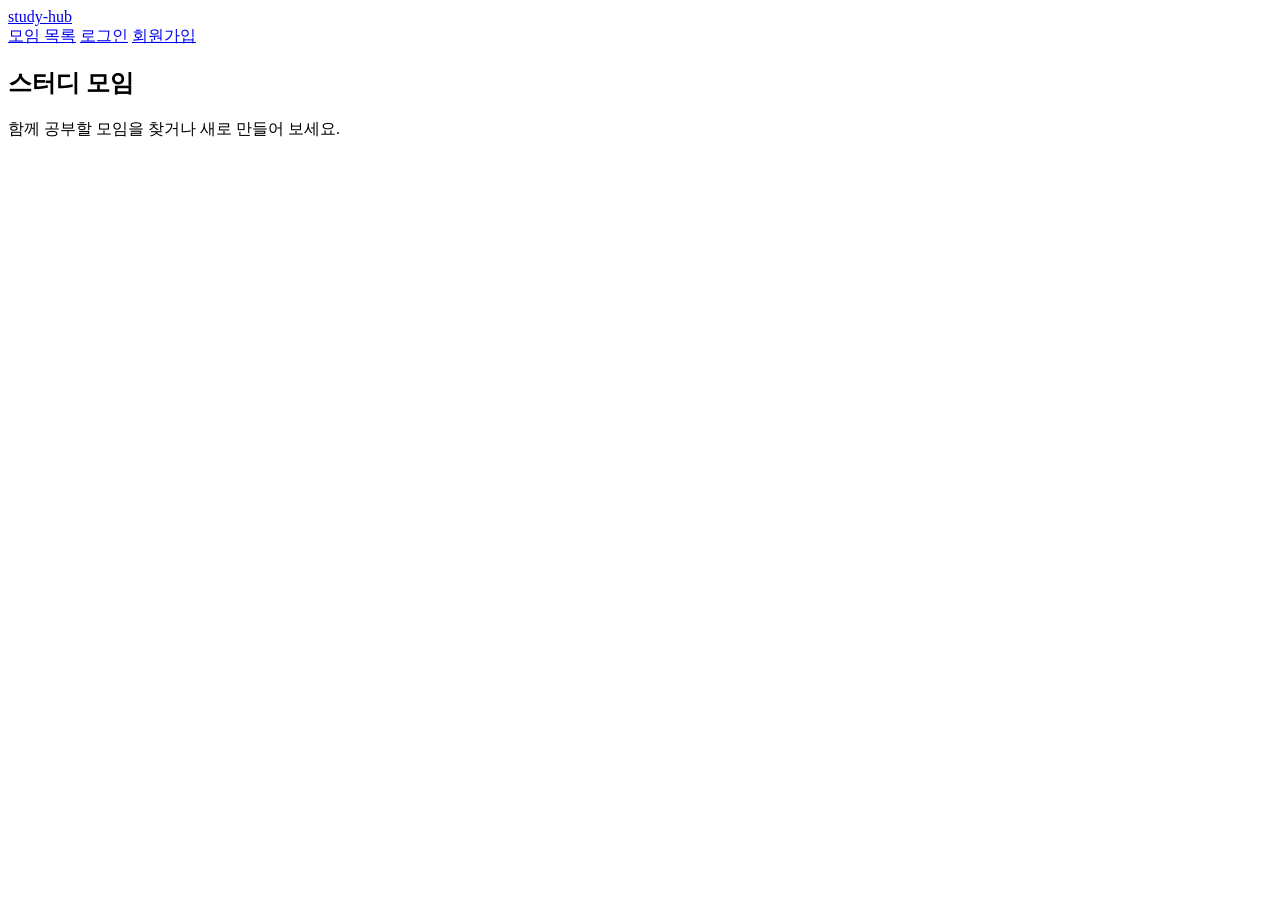
==== static/index.html @ de2c4247 "chore: 폴더 구조와 기본 페이지" ====
<!doctype html>
<html lang="ko">
<head>
  <meta charset="utf-8">
  <meta name="viewport" content="width=device-width, initial-scale=1">
  <title>study-hub · 스터디 모임</title>
  <link rel="stylesheet" href="css/base.css">
  <link rel="stylesheet" href="css/components.css">
</head>
<body>
  <header class="site-header">
    <a class="logo" href="index.html">study-hub</a>
    <nav class="site-nav">
      <a href="index.html">모임 목록</a>
      <a href="login.html">로그인</a>
      <a href="signup.html">회원가입</a>
    </nav>
  </header>

  <main class="container">
    <section class="page-head">
      <h1>스터디 모임</h1>
      <p class="page-desc">함께 공부할 모임을 찾거나 새로 만들어 보세요.</p>
    </section>

    <!-- 모임 만들기 폼: js/form.js -->
    <section id="study-form-area"></section>

    <!-- 모임 목록: js/list.js -->
    <section>
      <ul id="study-list" class="study-list"></ul>
    </section>
  </main>

  <script src="js/api.js"></script>
  <script src="js/list.js"></script>
</body>
</html>
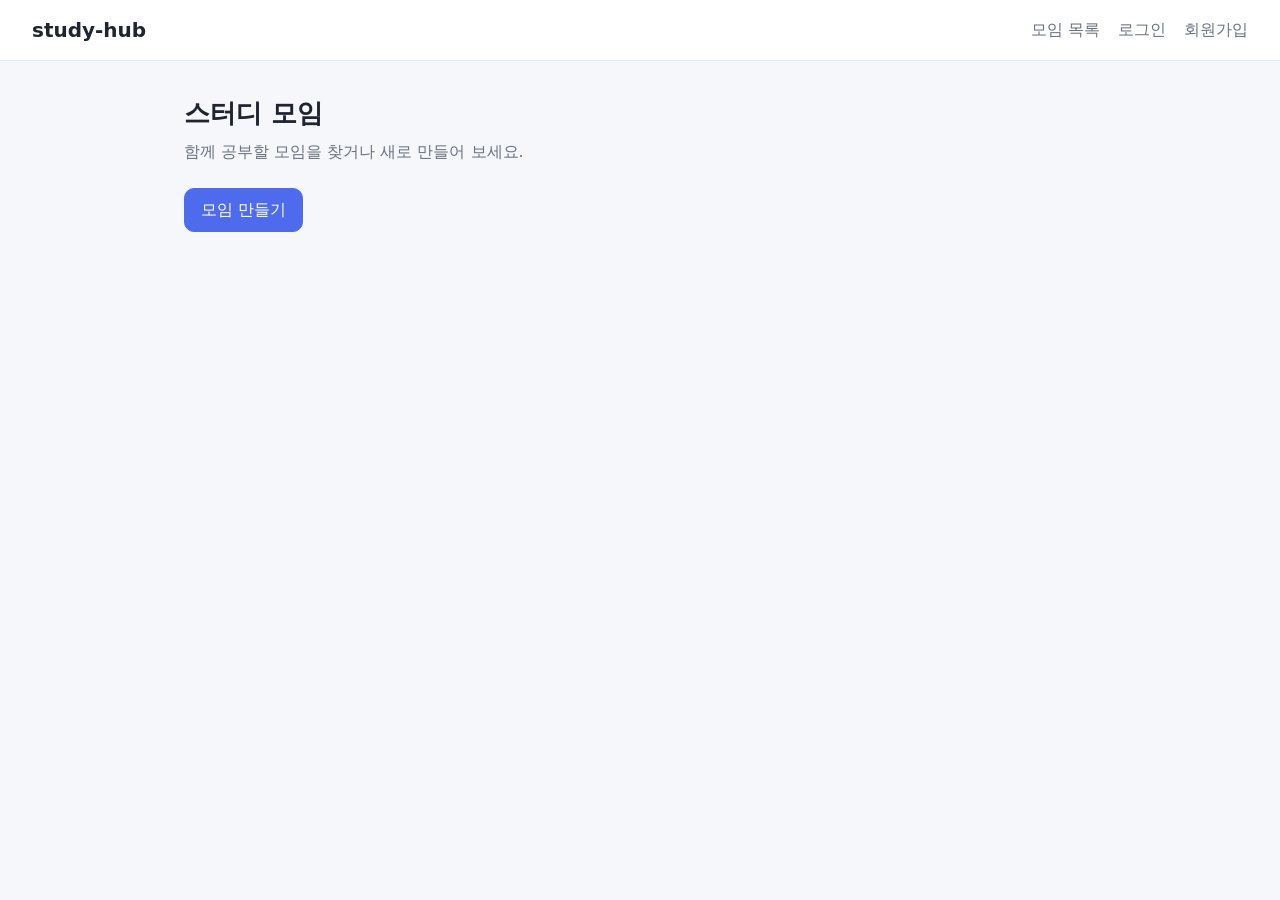
==== commit b3b842d5: "feat: 모임 목록 표시" ====
--- a/static/index.html
+++ b/static/index.html
@@ -21,12 +21,9 @@
     <section class="page-head">
       <h1>스터디 모임</h1>
       <p class="page-desc">함께 공부할 모임을 찾거나 새로 만들어 보세요.</p>
+      <a class="btn btn-primary" href="detail.html?new=1">모임 만들기</a>
     </section>
 
-    <!-- 모임 만들기 폼: js/form.js -->
-    <section id="study-form-area"></section>
-
-    <!-- 모임 목록: js/list.js -->
     <section>
       <ul id="study-list" class="study-list"></ul>
     </section>
--- a/static/css/base.css
+++ b/static/css/base.css
@@ -0,0 +1,56 @@
+:root {
+  --bg: #f6f7fb;
+  --surface: #ffffff;
+  --text: #1f2430;
+  --muted: #6b7280;
+  --primary: #4f6bed;
+  --primary-dark: #3b54c9;
+  --border: #e3e6ef;
+  --danger: #d9443b;
+  --radius: 10px;
+}
+
+* { box-sizing: border-box; }
+
+body {
+  margin: 0;
+  font-family: "Pretendard", "Malgun Gothic", system-ui, sans-serif;
+  background: var(--bg);
+  color: var(--text);
+  line-height: 1.6;
+}
+
+a { color: var(--primary); text-decoration: none; }
+
+.site-header {
+  display: flex;
+  align-items: center;
+  justify-content: space-between;
+  padding: 14px 32px;
+  background: var(--surface);
+  border-bottom: 1px solid var(--border);
+}
+
+.logo { font-size: 20px; font-weight: 700; color: var(--text); }
+
+.site-nav { display: flex; gap: 18px; }
+.site-nav a { color: var(--muted); }
+.site-nav a:hover { color: var(--primary); }
+
+.container { max-width: 960px; margin: 0 auto; padding: 32px 24px; }
+
+.page-head h1 { margin: 0 0 4px; font-size: 26px; }
+.page-desc { margin: 0 0 24px; color: var(--muted); }
+
+/* 로그인 · 회원가입 */
+.auth-box {
+  max-width: 380px;
+  margin: 40px auto;
+  padding: 28px;
+  background: var(--surface);
+  border: 1px solid var(--border);
+  border-radius: var(--radius);
+}
+.auth-box h1 { margin: 0 0 18px; font-size: 22px; }
+.auth-box .btn { width: 100%; }
+.auth-switch { margin: 14px 0 0; text-align: center; color: var(--muted); font-size: 14px; }
--- a/static/css/components.css
+++ b/static/css/components.css
@@ -0,0 +1,41 @@
+.btn {
+  display: inline-block;
+  padding: 8px 16px;
+  border: 1px solid var(--border);
+  border-radius: var(--radius);
+  background: var(--surface);
+  color: var(--text);
+  font: inherit;
+  cursor: pointer;
+}
+.btn:hover { border-color: var(--primary); }
+.btn-primary { background: var(--primary); border-color: var(--primary); color: #fff; }
+.btn-primary:hover { background: var(--primary-dark); }
+.btn-danger { color: var(--danger); }
+
+.study-list {
+  list-style: none;
+  margin: 0;
+  padding: 0;
+  display: grid;
+  grid-template-columns: repeat(3, 1fr);
+  gap: 16px;
+}
+
+.card {
+  background: var(--surface);
+  border: 1px solid var(--border);
+  border-radius: var(--radius);
+  padding: 18px;
+}
+.card h3 { margin: 0 0 6px; font-size: 17px; }
+.card p { margin: 0 0 8px; color: var(--muted); font-size: 14px; }
+
+.form-field { display: flex; flex-direction: column; gap: 4px; margin-bottom: 12px; }
+.form-field input, .form-field textarea {
+  padding: 8px 10px;
+  border: 1px solid var(--border);
+  border-radius: 8px;
+  font: inherit;
+}
+.message { color: var(--danger); font-size: 14px; min-height: 1.4em; }
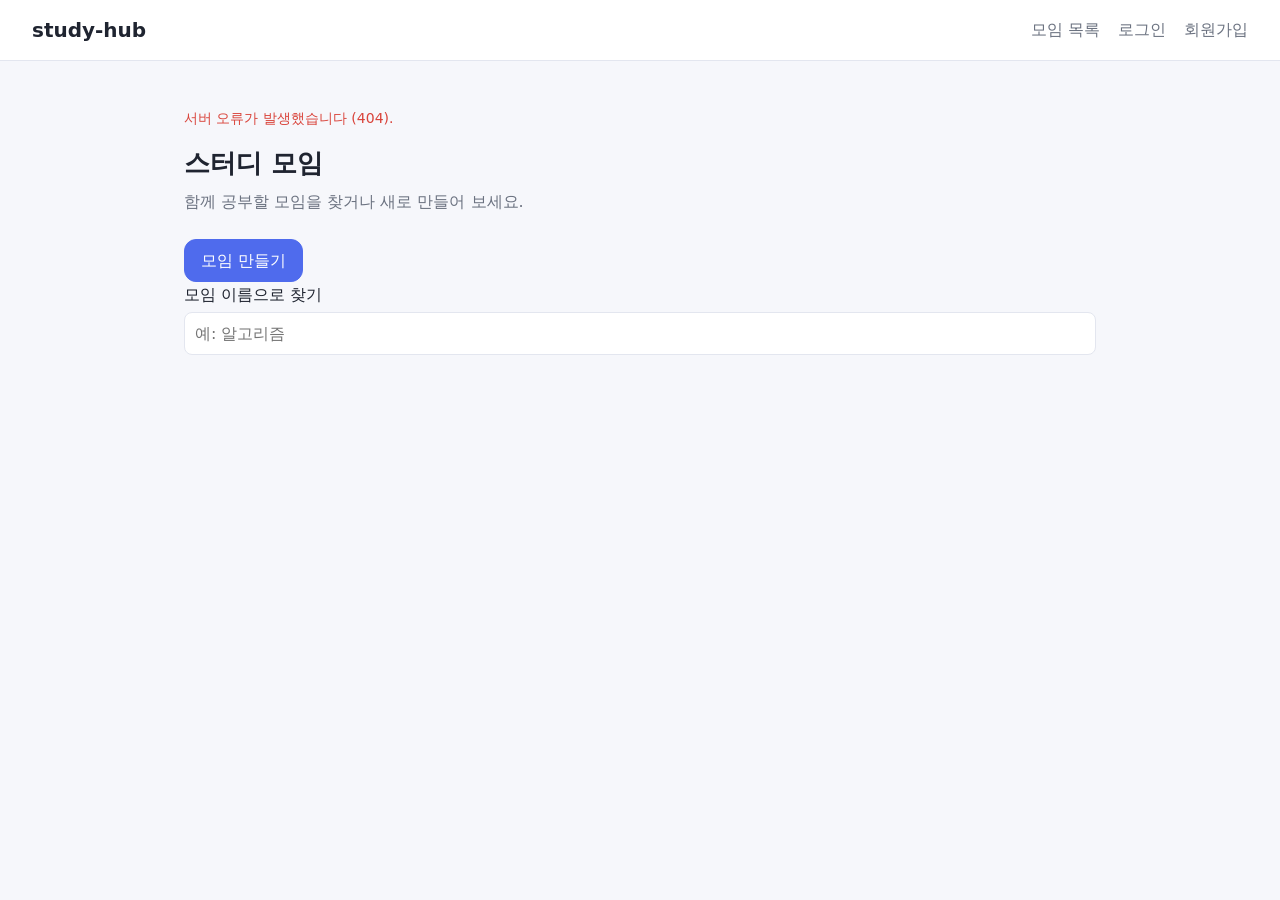
==== commit 3e119443: "feat: 모임 이름 검색" ====
--- a/static/index.html
+++ b/static/index.html
@@ -24,6 +24,11 @@
       <a class="btn btn-primary" href="detail.html?new=1">모임 만들기</a>
     </section>
 
+    <div class="form-field search-field">
+      <label for="study-search">모임 이름으로 찾기</label>
+      <input id="study-search" type="search" placeholder="예: 알고리즘">
+    </div>
+
     <section>
       <ul id="study-list" class="study-list"></ul>
     </section>
@@ -31,5 +36,6 @@
 
   <script src="js/api.js"></script>
   <script src="js/list.js"></script>
+  <script src="js/search.js"></script>
 </body>
 </html>
--- a/static/css/base.css
+++ b/static/css/base.css
@@ -7,7 +7,9 @@
   --primary-dark: #3b54c9;
   --border: #e3e6ef;
   --danger: #d9443b;
-  --radius: 10px;
+  --radius: 12px;
+  --shadow: 0 2px 10px rgba(31, 36, 48, 0.06);
+  --shadow-hover: 0 8px 24px rgba(31, 36, 48, 0.12);
 }
 
 * { box-sizing: border-box; }
@@ -54,3 +56,11 @@
 .auth-box h1 { margin: 0 0 18px; font-size: 22px; }
 .auth-box .btn { width: 100%; }
 .auth-switch { margin: 14px 0 0; text-align: center; color: var(--muted); font-size: 14px; }
+
+/* 좁은 화면 */
+@media (max-width: 760px) {
+  .study-list { grid-template-columns: 1fr; }
+  .card { min-width: 0; }
+  .site-header { flex-direction: column; gap: 8px; padding: 12px 16px; }
+  .container { padding: 20px 16px; }
+}
--- a/static/css/components.css
+++ b/static/css/components.css
@@ -23,10 +23,25 @@
 }
 
 .card {
+  min-width: 260px;
   background: var(--surface);
   border: 1px solid var(--border);
   border-radius: var(--radius);
-  padding: 18px;
+  padding: 20px;
+  box-shadow: var(--shadow);
+  transition: box-shadow 0.15s ease, transform 0.15s ease;
+}
+.card:hover { box-shadow: var(--shadow-hover); transform: translateY(-2px); }
+.card h3 a { color: var(--text); }
+.card h3 a:hover { color: var(--primary); }
+.tag {
+  display: inline-block;
+  margin-right: 6px;
+  padding: 2px 8px;
+  border-radius: 999px;
+  background: #eef1fd;
+  color: var(--primary-dark);
+  font-size: 12px;
 }
 .card h3 { margin: 0 0 6px; font-size: 17px; }
 .card p { margin: 0 0 8px; color: var(--muted); font-size: 14px; }
